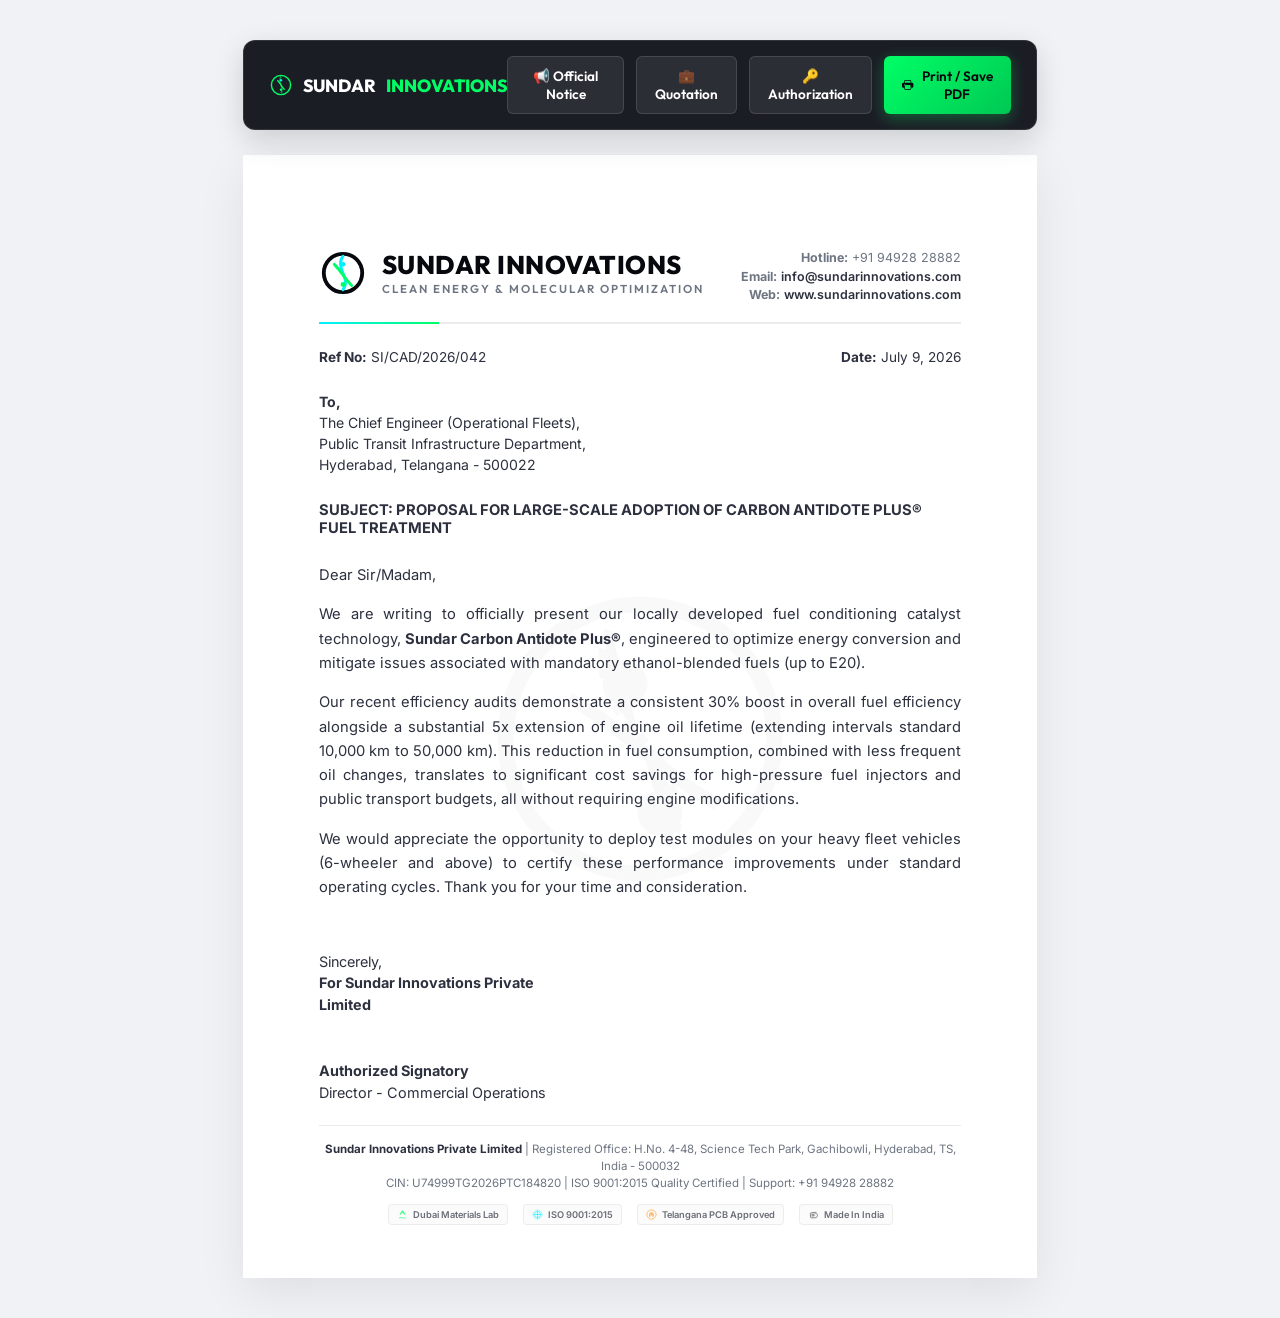
==== letterhead.html @ cf34428a "Added a professional interactive print-ready letterhead template for Sundar Innovations" ====
<!DOCTYPE html>
<html lang="en">
<head>
  <meta charset="UTF-8">
  <meta name="viewport" content="width=device-width, initial-scale=1.0">
  <title>Sundar Innovations - Official Letterhead Template</title>
  <!-- Google Fonts -->
  <link rel="preconnect" href="https://fonts.googleapis.com">
  <link rel="preconnect" href="https://fonts.gstatic.com" crossorigin>
  <link href="https://fonts.googleapis.com/css2?family=Outfit:wght@300;400;600;700;800&family=Inter:wght@300;400;500;600&display=swap" rel="stylesheet">
  
  <style>
    /* CSS Variables for Brand Alignment */
    :root {
      --brand-dark: #07080d;
      --brand-cyan: #00f0ff;
      --brand-green: #00ff66;
      --brand-orange: #ff8800;
      --text-main: #2d313f;
      --text-muted: #6e7582;
      --border-color: rgba(0, 0, 0, 0.08);
      --a4-width: 210mm;
      --a4-height: 297mm;
    }

    * {
      margin: 0;
      padding: 0;
      box-sizing: border-box;
    }

    body {
      background-color: #f0f2f5;
      font-family: 'Inter', sans-serif;
      color: var(--text-main);
      display: flex;
      flex-direction: column;
      align-items: center;
      padding: 40px 0;
      -webkit-print-color-adjust: exact;
      print-color-adjust: exact;
    }

    /* Floating Controller Bar */
    .control-bar {
      width: var(--a4-width);
      background: rgba(15, 17, 26, 0.95);
      backdrop-filter: blur(10px);
      border: 1px solid rgba(255, 255, 255, 0.1);
      border-radius: 12px;
      padding: 15px 25px;
      margin-bottom: 25px;
      display: flex;
      justify-content: space-between;
      align-items: center;
      box-shadow: 0 10px 30px rgba(0,0,0,0.15);
      z-index: 100;
    }

    .control-logo {
      display: flex;
      align-items: center;
      gap: 10px;
      font-family: 'Outfit', sans-serif;
      font-weight: 800;
      color: #fff;
      font-size: 1.1rem;
    }

    .control-logo span {
      color: var(--brand-green);
    }

    .btn-group {
      display: flex;
      gap: 12px;
    }

    .btn {
      font-family: 'Outfit', sans-serif;
      font-weight: 600;
      font-size: 0.85rem;
      padding: 10px 18px;
      border-radius: 6px;
      border: none;
      cursor: pointer;
      display: flex;
      align-items: center;
      gap: 8px;
      transition: all 0.2s ease;
    }

    .btn-primary {
      background: linear-gradient(135deg, var(--brand-green), #00c853);
      color: #07080d;
      box-shadow: 0 4px 15px rgba(0, 255, 102, 0.3);
    }

    .btn-primary:hover {
      transform: translateY(-1px);
      box-shadow: 0 6px 20px rgba(0, 255, 102, 0.45);
    }

    .btn-secondary {
      background: rgba(255, 255, 255, 0.08);
      border: 1px solid rgba(255, 255, 255, 0.12);
      color: #fff;
    }

    .btn-secondary:hover {
      background: rgba(255, 255, 255, 0.15);
    }

    /* A4 Page Container */
    .letterhead-page {
      background: #ffffff;
      width: var(--a4-width);
      height: var(--a4-height);
      padding: 25mm 20mm 20mm 20mm;
      position: relative;
      display: flex;
      flex-direction: column;
      justify-content: space-between;
      box-shadow: 0 15px 45px rgba(0,0,0,0.08);
      overflow: hidden;
    }

    /* Background Watermark */
    .watermark {
      position: absolute;
      top: 52%;
      left: 50%;
      transform: translate(-50%, -50%) rotate(-15deg);
      width: 320px;
      height: 320px;
      opacity: 0.025;
      pointer-events: none;
      z-index: 1;
    }

    /* Header Section */
    .letter-header {
      display: flex;
      justify-content: space-between;
      align-items: flex-start;
      border-bottom: 2px solid var(--border-color);
      padding-bottom: 18px;
      margin-bottom: 25px;
      position: relative;
      z-index: 2;
    }

    .brand-block {
      display: flex;
      align-items: center;
      gap: 15px;
    }

    .brand-logo-svg {
      width: 48px;
      height: 48px;
    }

    .brand-title {
      font-family: 'Outfit', sans-serif;
      display: flex;
      flex-direction: column;
    }

    .company-name {
      font-size: 1.6rem;
      font-weight: 800;
      color: var(--brand-dark);
      letter-spacing: 0.5px;
      line-height: 1.1;
    }

    .company-tagline {
      font-size: 0.72rem;
      color: var(--text-muted);
      font-weight: 600;
      letter-spacing: 2px;
      text-transform: uppercase;
      margin-top: 2px;
    }

    .contact-block {
      text-align: right;
      font-size: 0.78rem;
      line-height: 1.45;
      color: var(--text-muted);
      font-family: 'Inter', sans-serif;
    }

    .contact-block a {
      color: var(--text-main);
      text-decoration: none;
      font-weight: 600;
    }

    .contact-block a:hover {
      text-decoration: underline;
    }

    /* Decorative Colored Accent Bar in Header */
    .accent-bar {
      position: absolute;
      bottom: -2px;
      left: 0;
      width: 120px;
      height: 2px;
      background: linear-gradient(to right, var(--brand-cyan), var(--brand-green));
    }

    /* Main Letter Body Section */
    .letter-body {
      flex: 1;
      display: flex;
      flex-direction: column;
      z-index: 2;
      position: relative;
    }

    /* Meta Details Row */
    .meta-row {
      display: flex;
      justify-content: space-between;
      font-size: 0.85rem;
      color: var(--text-main);
      margin-bottom: 25px;
    }

    .meta-item {
      outline: none;
      border-bottom: 1px dashed transparent;
      transition: border-color 0.2s;
    }

    .meta-item:focus {
      border-bottom-color: var(--brand-cyan);
    }

    /* Addressee Section */
    .addressee-block {
      font-size: 0.88rem;
      line-height: 1.5;
      margin-bottom: 25px;
      outline: none;
      border-bottom: 1px dashed transparent;
    }

    .addressee-block:focus {
      border-bottom-color: var(--brand-cyan);
    }

    /* Subject line */
    .subject-block {
      font-size: 0.92rem;
      font-weight: 700;
      text-transform: uppercase;
      margin-bottom: 25px;
      outline: none;
      border-bottom: 1px dashed transparent;
    }

    .subject-block:focus {
      border-bottom-color: var(--brand-cyan);
    }

    /* Letter Main Text */
    .text-content {
      font-size: 0.92rem;
      line-height: 1.65;
      text-align: justify;
      outline: none;
      flex: 1;
      border-bottom: 1px dashed transparent;
    }

    .text-content p {
      margin-bottom: 15px;
    }

    .text-content:focus {
      border-bottom-color: var(--brand-cyan);
    }

    /* Signatory / Closing Block */
    .closing-block {
      margin-top: 35px;
      font-size: 0.9rem;
      line-height: 1.5;
      outline: none;
      width: 250px;
      border-bottom: 1px dashed transparent;
    }

    .closing-block:focus {
      border-bottom-color: var(--brand-cyan);
    }

    .signature-space {
      height: 45px;
    }

    /* Footer Section */
    .letter-footer {
      border-top: 1px solid var(--border-color);
      padding-top: 15px;
      margin-top: 20px;
      z-index: 2;
      position: relative;
    }

    .footer-address {
      text-align: center;
      font-size: 0.72rem;
      color: var(--text-muted);
      line-height: 1.5;
      margin-bottom: 12px;
    }

    .footer-address strong {
      color: var(--text-main);
    }

    /* Trust & Certified Badges in Footer */
    .footer-badges {
      display: flex;
      justify-content: center;
      gap: 15px;
      align-items: center;
      opacity: 0.7;
    }

    .badge-item {
      font-size: 0.58rem;
      border: 1px solid rgba(0, 0, 0, 0.08);
      padding: 4px 8px;
      border-radius: 4px;
      background: #fafafa;
      color: var(--text-main);
      font-weight: 600;
      display: flex;
      align-items: center;
      gap: 5px;
    }

    .badge-item svg {
      width: 11px;
      height: 11px;
    }

    /* Editable Outline Hints for User UI (Not Printed) */
    .edit-hint {
      position: absolute;
      top: -20px;
      right: 0;
      font-size: 0.65rem;
      background: var(--brand-cyan);
      color: #07080d;
      padding: 2px 6px;
      border-radius: 4px;
      font-weight: 700;
      opacity: 0;
      transition: opacity 0.2s;
      pointer-events: none;
    }
    
    [contenteditable="true"]:hover {
      background: rgba(0, 240, 255, 0.015);
      cursor: text;
    }

    /* Print styling rules */
    @media print {
      body {
        background: #fff;
        padding: 0;
      }
      .control-bar {
        display: none !important;
      }
      .letterhead-page {
        box-shadow: none !important;
        padding: 0;
        margin: 0;
        width: 100%;
        height: 100%;
      }
      [contenteditable="true"] {
        border-bottom: none !important;
      }
    }
  </style>
</head>
<body>

  <!-- Floating Controller Bar (Hidden in prints) -->
  <div class="control-bar">
    <div class="control-logo">
      <svg viewBox="0 0 100 100" class="brand-logo-svg" style="width: 24px; height: 24px; fill: none; stroke: var(--brand-green); stroke-width: 6;">
        <circle cx="50" cy="50" r="40" />
        <path d="M 50,15 C 35,40 65,60 50,85" stroke-dasharray="2 2"/>
        <path d="M 35,30 C 50,45 50,55 65,70"/>
        <circle cx="50" cy="30" r="5" fill="var(--brand-cyan)" stroke="none"/>
        <circle cx="50" cy="70" r="5" fill="var(--brand-green)" stroke="none"/>
      </svg>
      SUNDAR <span>INNOVATIONS</span>
    </div>
    
    <div class="btn-group">
      <button class="btn btn-secondary" onclick="loadTemplate('notice')">📢 Official Notice</button>
      <button class="btn btn-secondary" onclick="loadTemplate('quotation')">💼 Quotation</button>
      <button class="btn btn-secondary" onclick="loadTemplate('auth')">🔑 Authorization</button>
      <button class="btn btn-primary" onclick="window.print()">
        <svg xmlns="http://www.w3.org/2000/svg" width="16" height="16" fill="currentColor" viewBox="0 0 16 16">
          <path d="M5 1a2 2 0 0 0-2 2v2H2a2 2 0 0 0-2 2v3a2 2 0 0 0 2 2h1v1a2 2 0 0 0 2 2h6a2 2 0 0 0 2-2v-1h1a2 2 0 0 0 2-2V7a2 2 0 0 0-2-2h-1V3a2 2 0 0 0-2-2zM4 3a1 1 0 0 1 1-1h6a1 1 0 0 1 1 1v2H4zm1 5a1 1 0 1 1-2 0 1 1 0 0 1 2 0m7 1v4a1 1 0 0 1-1 1H5a1 1 0 0 1-1-1V9a1 1 0 0 1 1-1h6a1 1 0 0 1 1 1"/>
        </svg>
        Print / Save PDF
      </button>
    </div>
  </div>

  <!-- A4 Printable Sheet Page -->
  <div class="letterhead-page" id="printable-area">
    
    <!-- Large faint watermark rotated 15deg -->
    <svg viewBox="0 0 100 100" class="watermark">
      <circle cx="50" cy="50" r="42" fill="none" stroke="currentColor" stroke-width="5"/>
      <path d="M 50,15 C 32,38 68,62 50,85" stroke="currentColor" stroke-width="4" stroke-dasharray="3 3"/>
      <path d="M 32,32 C 50,50 50,58 68,76" stroke="currentColor" stroke-width="4"/>
      <circle cx="50" cy="32" r="7" fill="currentColor"/>
      <circle cx="50" cy="74" r="7" fill="currentColor"/>
    </svg>

    <!-- Header Section -->
    <div class="letter-header">
      <div class="brand-block">
        <!-- Logo Vector Abstraction -->
        <svg viewBox="0 0 100 100" class="brand-logo-svg">
          <circle cx="50" cy="50" r="40" fill="none" stroke="var(--brand-dark)" stroke-width="8"/>
          <path d="M 50,15 C 32,38 68,62 50,85" fill="none" stroke="var(--brand-cyan)" stroke-width="6" stroke-linecap="round"/>
          <path d="M 32,32 C 50,50 50,58 68,76" fill="none" stroke="var(--brand-green)" stroke-width="6" stroke-linecap="round"/>
          <circle cx="50" cy="32" r="5" fill="var(--brand-cyan)" stroke="none"/>
          <circle cx="50" cy="74" r="5" fill="var(--brand-green)" stroke="none"/>
        </svg>
        <div class="brand-title">
          <span class="company-name">SUNDAR INNOVATIONS</span>
          <span class="company-tagline">Clean Energy & Molecular Optimization</span>
        </div>
      </div>
      
      <div class="contact-block">
        <p><strong>Hotline:</strong> +91 94928 28882</p>
        <p><strong>Email:</strong> <a href="mailto:info@sundarinnovations.com">info@sundarinnovations.com</a></p>
        <p><strong>Web:</strong> <a href="https://www.sundarinnovations.com" target="_blank">www.sundarinnovations.com</a></p>
      </div>
      <div class="accent-bar"></div>
    </div>

    <!-- Letter Body (Editable text boxes) -->
    <div class="letter-body">
      
      <!-- Date & Reference metadata row -->
      <div class="meta-row">
        <div class="meta-item" contenteditable="true" id="letter-ref"><strong>Ref No:</strong> SI/CAD/2026/042</div>
        <div class="meta-item" contenteditable="true" id="letter-date"><strong>Date:</strong> July 9, 2026</div>
      </div>

      <!-- Addressee Block -->
      <div class="addressee-block" contenteditable="true" id="letter-to">
        <strong>To,</strong><br>
        The Chief Engineer (Operational Fleets),<br>
        Public Transit Infrastructure Department,<br>
        Hyderabad, Telangana - 500022
      </div>

      <!-- Subject Block -->
      <div class="subject-block" contenteditable="true" id="letter-subject">
        <strong>Subject:</strong> Proposal for large-scale adoption of Carbon Antidote Plus® fuel treatment
      </div>

      <!-- Main body text content -->
      <div class="text-content" contenteditable="true" id="letter-text">
        <p>Dear Sir/Madam,</p>
        <p>We are writing to officially present our locally developed fuel conditioning catalyst technology, <strong>Sundar Carbon Antidote Plus®</strong>, engineered to optimize energy conversion and mitigate issues associated with mandatory ethanol-blended fuels (up to E20).</p>
        <p>Our recent efficiency audits demonstrate a consistent 30% boost in overall fuel efficiency alongside a substantial 5x extension of engine oil lifetime (extending intervals standard 10,000 km to 50,000 km). This reduction in fuel consumption, combined with less frequent oil changes, translates to significant cost savings for high-pressure fuel injectors and public transport budgets, all without requiring engine modifications.</p>
        <p>We would appreciate the opportunity to deploy test modules on your heavy fleet vehicles (6-wheeler and above) to certify these performance improvements under standard operating cycles. Thank you for your time and consideration.</p>
      </div>

      <!-- Signature block -->
      <div class="closing-block" contenteditable="true" id="letter-closing">
        Sincerely,<br>
        <strong>For Sundar Innovations Private Limited</strong>
        <div class="signature-space"></div>
        <strong>Authorized Signatory</strong><br>
        Director - Commercial Operations
      </div>

    </div>

    <!-- Footer Section -->
    <div class="letter-footer">
      <div class="footer-address">
        <strong>Sundar Innovations Private Limited</strong> | Registered Office: H.No. 4-48, Science Tech Park, Gachibowli, Hyderabad, TS, India - 500032<br>
        CIN: U74999TG2026PTC184820 | ISO 9001:2015 Quality Certified | Support: +91 94928 28882
      </div>
      
      <!-- Certification Logos strip in Footer -->
      <div class="footer-badges">
        <div class="badge-item">
          <svg viewBox="0 0 100 100" style="fill: none; stroke: var(--brand-green); stroke-width: 8;">
            <path d="M 30,50 A 20,20 0 1,1 70,50 A 15,15 0 1,0 30,50 Z" fill="var(--brand-green)" opacity="0.2"/>
            <path d="M 30,50 A 20,20 0 1,1 70,50 A 15,15 0 1,0 30,50 Z"/>
            <path d="M 20,80 C 40,70 60,90 80,80"/>
            <polygon points="50,15 53,24 62,24 55,30 57,39 50,33 43,39 45,30 38,24 47,24" fill="var(--brand-green)"/>
          </svg>
          <span>Dubai Materials Lab</span>
        </div>
        <div class="badge-item">
          <svg viewBox="0 0 100 100" style="fill: none; stroke: var(--brand-cyan); stroke-width: 8;">
            <circle cx="50" cy="50" r="40" stroke-dasharray="6 4" />
            <circle cx="50" cy="50" r="28" />
            <path d="M 50,10 L 50,90 M 10,50 L 90,50" />
            <text x="50" y="55" font-family="'Outfit'" font-weight="900" font-size="16" fill="var(--brand-cyan)" text-anchor="middle" stroke="none">ISO</text>
          </svg>
          <span>ISO 9001:2015</span>
        </div>
        <div class="badge-item">
          <svg viewBox="0 0 100 100" style="fill: none; stroke: var(--brand-orange); stroke-width: 7;">
            <circle cx="50" cy="50" r="42" />
            <path d="M 32,70 L 32,50 A 18,18 0 0,1 68,50 L 68,70" />
            <path d="M 38,70 L 38,52 A 12,12 0 0,1 62,52 L 62,70" />
            <circle cx="50" cy="50" r="5" fill="var(--brand-orange)"/>
          </svg>
          <span>Telangana PCB Approved</span>
        </div>
        <div class="badge-item">
          <svg viewBox="0 0 100 100" style="fill: none; stroke: #333; stroke-width: 7;">
            <path d="M 20,40 C 30,30 45,30 55,35 C 65,30 80,35 85,50 C 90,65 80,80 65,80 L 25,80 Z" fill="rgba(0,0,0,0.05)"/>
            <circle cx="45" cy="55" r="14" stroke-dasharray="8 6" stroke-width="4" />
            <circle cx="45" cy="55" r="8" />
            <path d="M 55,35 L 60,25 M 65,38 L 75,30"/>
          </svg>
          <span>Made In India</span>
        </div>
      </div>
    </div>

  </div>

  <script>
    // Templates Database for instant switching
    const templates = {
      notice: {
        subject: "<strong>Subject:</strong> Public Notice: Availability of Authorized molecular fuel conditioners",
        to: "<strong>To,</strong><br>All Industrial Distributors, Authorized Fleet Operators, and Registered Retail partners.",
        text: "<p>This is an official notice certifying that Sundar Innovations Private Limited has officially appointed authorized distribution outlets for the supply of <strong>Sundar Carbon Antidote Plus®</strong> and <strong>Booster Dose</strong> engine treatments.</p><p>Please note that any authentic product carries our trademark logo and an anti-counterfeit QR code label. Do not purchase packages with damaged seals. You can report suspect items directly to our consumer hotline.</p>",
        closing: "Best Regards,<br><strong>Sundar Innovations Private Limited</strong><br><div class='signature-space'></div><strong>Operational Integrity Unit</strong>"
      },
      quotation: {
        subject: "<strong>Subject:</strong> Cost Quotation for Antidote Plus bulk fleet treatment modules",
        to: "<strong>To,</strong><br>Procurement & Logistics Manager,<br>Transit Heavy Transports Ltd,<br>Bengaluru, Karnataka - 560001",
        text: "<p>Dear Sir,</p><p>Following our technical alignment meeting, we are pleased to provide our commercial quotation for the bulk supply of <strong>Sundar Carbon Antidote Plus®</strong> fuel catalyst treatments:</p><p>1. <strong>Antidote Plus Bulk Treatment Pack (100L treat cap):</strong> Rs. 15,000 / Unit<br>2. <strong>Booster Dose Auxiliary Packs (Case of 24):</strong> Rs. 6,000 / Case<br>3. <strong>On-Site Technical Induction & Analysis:</strong> Complimentary</p><p>Pricing excludes local GST. Deliveries will be fulfilled within 5 working days from official Purchase Order receipt. Quoted prices remain active for 30 days.</p>",
        closing: "Sincerely,<br><strong>Commercial Sales Division</strong><br><div class='signature-space'></div><strong>Sundar Innovations Private Limited</strong>"
      },
      auth: {
        subject: "<strong>Subject:</strong> official Letter of Authorization - Fleet Emission trials",
        to: "<strong>To,</strong><br>The Director,<br>State Pollution Control Board Testing Facility,<br>Hyderabad, Telangana",
        text: "<p>This letter officially serves as authorization for our technical representatives to operate exhaust testing machinery and record data during the fleet verification trials of <strong>Sundar Carbon Antidote Plus®</strong>.</p><p>Authorized representatives: Mr. R. Krishna (Lead Analyst) and Mr. S. Srinivas (Field Engineer). They are cleared to collect pre-treatment baseline emissions and post-catalytic outcomes for submission to the PCB Board.</p>",
        closing: "Approved By,<br><strong>Sundar Innovations Private Limited</strong><br><div class='signature-space'></div><strong>Technical Director</strong><br>Research & Development Wing"
      }
    };

    function loadTemplate(key) {
      if (templates[key]) {
        document.getElementById('letter-subject').innerHTML = templates[key].subject;
        document.getElementById('letter-to').innerHTML = templates[key].to;
        document.getElementById('letter-text').innerHTML = templates[key].text;
        document.getElementById('letter-closing').innerHTML = templates[key].closing;
        
        // Update Ref No
        const randomRef = Math.floor(100 + Math.random() * 900);
        document.getElementById('letter-ref').innerHTML = `<strong>Ref No:</strong> SI/CAD/2026/${randomRef}`;
      }
    }
  </script>
</body>
</html>
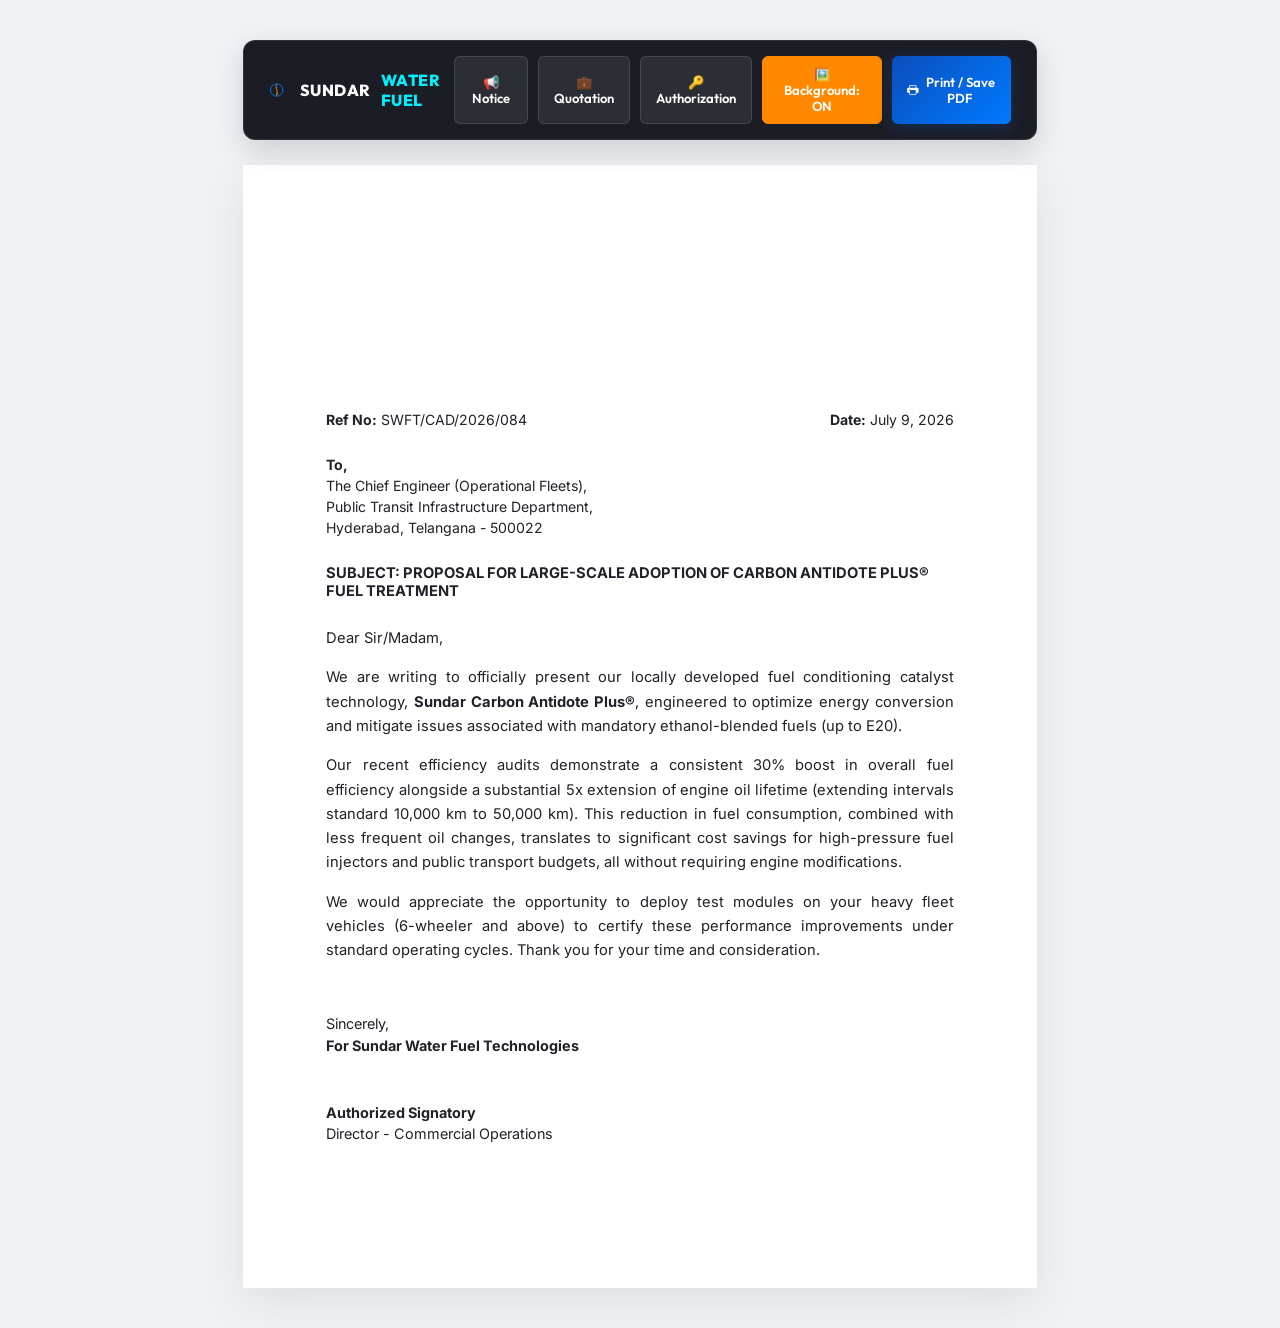
==== commit 2bd3ae0f: "Aligned corporate letterhead template background to letterhead.jpg and updated styling margins for S" ====
--- a/letterhead.html
+++ b/letterhead.html
@@ -3,20 +3,19 @@
 <head>
   <meta charset="UTF-8">
   <meta name="viewport" content="width=device-width, initial-scale=1.0">
-  <title>Sundar Innovations - Official Letterhead Template</title>
+  <title>Sundar Water Fuel Technologies - Official Letterhead Template</title>
   <!-- Google Fonts -->
   <link rel="preconnect" href="https://fonts.googleapis.com">
   <link rel="preconnect" href="https://fonts.gstatic.com" crossorigin>
   <link href="https://fonts.googleapis.com/css2?family=Outfit:wght@300;400;600;700;800&family=Inter:wght@300;400;500;600&display=swap" rel="stylesheet">
   
   <style>
-    /* CSS Variables for Brand Alignment */
+    /* CSS Variables */
     :root {
       --brand-dark: #07080d;
-      --brand-cyan: #00f0ff;
-      --brand-green: #00ff66;
-      --brand-orange: #ff8800;
-      --text-main: #2d313f;
+      --brand-blue: #0b4ebd;
+      --brand-red: #ff3b30;
+      --text-main: #1f2229;
       --text-muted: #6e7582;
       --border-color: rgba(0, 0, 0, 0.08);
       --a4-width: 210mm;
@@ -64,41 +63,42 @@
       font-family: 'Outfit', sans-serif;
       font-weight: 800;
       color: #fff;
-      font-size: 1.1rem;
+      font-size: 1rem;
+      letter-spacing: 0.5px;
     }
 
     .control-logo span {
-      color: var(--brand-green);
+      color: #00f0ff;
     }
 
     .btn-group {
       display: flex;
-      gap: 12px;
+      gap: 10px;
     }
 
     .btn {
       font-family: 'Outfit', sans-serif;
       font-weight: 600;
-      font-size: 0.85rem;
-      padding: 10px 18px;
+      font-size: 0.82rem;
+      padding: 9px 15px;
       border-radius: 6px;
       border: none;
       cursor: pointer;
       display: flex;
       align-items: center;
-      gap: 8px;
+      gap: 6px;
       transition: all 0.2s ease;
     }
 
     .btn-primary {
-      background: linear-gradient(135deg, var(--brand-green), #00c853);
-      color: #07080d;
-      box-shadow: 0 4px 15px rgba(0, 255, 102, 0.3);
+      background: linear-gradient(135deg, #0b4ebd, #007aff);
+      color: #ffffff;
+      box-shadow: 0 4px 15px rgba(11, 78, 189, 0.3);
     }
 
     .btn-primary:hover {
       transform: translateY(-1px);
-      box-shadow: 0 6px 20px rgba(0, 255, 102, 0.45);
+      box-shadow: 0 6px 20px rgba(11, 78, 189, 0.45);
     }
 
     .btn-secondary {
@@ -111,105 +111,43 @@
       background: rgba(255, 255, 255, 0.15);
     }
 
+    .btn-toggle {
+      background: rgba(255, 136, 0, 0.15);
+      border: 1px solid rgba(255, 136, 0, 0.3);
+      color: #ffaa00;
+    }
+
+    .btn-toggle:hover {
+      background: rgba(255, 136, 0, 0.25);
+    }
+
+    .btn-toggle.active {
+      background: #ff8800;
+      color: #fff;
+      border-color: #ff8800;
+    }
+
     /* A4 Page Container */
     .letterhead-page {
-      background: #ffffff;
+      background-color: #ffffff;
       width: var(--a4-width);
       height: var(--a4-height);
-      padding: 25mm 20mm 20mm 20mm;
+      padding: 65mm 22mm 45mm 22mm; /* Clear spaces for header/footer */
       position: relative;
       display: flex;
       flex-direction: column;
       justify-content: space-between;
       box-shadow: 0 15px 45px rgba(0,0,0,0.08);
       overflow: hidden;
-    }
-
-    /* Background Watermark */
-    .watermark {
-      position: absolute;
-      top: 52%;
-      left: 50%;
-      transform: translate(-50%, -50%) rotate(-15deg);
-      width: 320px;
-      height: 320px;
-      opacity: 0.025;
-      pointer-events: none;
-      z-index: 1;
-    }
-
-    /* Header Section */
-    .letter-header {
-      display: flex;
-      justify-content: space-between;
-      align-items: flex-start;
-      border-bottom: 2px solid var(--border-color);
-      padding-bottom: 18px;
-      margin-bottom: 25px;
-      position: relative;
-      z-index: 2;
-    }
-
-    .brand-block {
-      display: flex;
-      align-items: center;
-      gap: 15px;
-    }
-
-    .brand-logo-svg {
-      width: 48px;
-      height: 48px;
-    }
-
-    .brand-title {
-      font-family: 'Outfit', sans-serif;
-      display: flex;
-      flex-direction: column;
-    }
-
-    .company-name {
-      font-size: 1.6rem;
-      font-weight: 800;
-      color: var(--brand-dark);
-      letter-spacing: 0.5px;
-      line-height: 1.1;
-    }
-
-    .company-tagline {
-      font-size: 0.72rem;
-      color: var(--text-muted);
-      font-weight: 600;
-      letter-spacing: 2px;
-      text-transform: uppercase;
-      margin-top: 2px;
-    }
-
-    .contact-block {
-      text-align: right;
-      font-size: 0.78rem;
-      line-height: 1.45;
-      color: var(--text-muted);
-      font-family: 'Inter', sans-serif;
-    }
-
-    .contact-block a {
-      color: var(--text-main);
-      text-decoration: none;
-      font-weight: 600;
-    }
-
-    .contact-block a:hover {
-      text-decoration: underline;
-    }
-
-    /* Decorative Colored Accent Bar in Header */
-    .accent-bar {
-      position: absolute;
-      bottom: -2px;
-      left: 0;
-      width: 120px;
-      height: 2px;
-      background: linear-gradient(to right, var(--brand-cyan), var(--brand-green));
+      background-image: url('letterhead.jpg');
+      background-size: 100% 100%;
+      background-repeat: no-repeat;
+      transition: background-image 0.15s ease;
+    }
+
+    /* Hidden Background Option for Stationery Printing */
+    .letterhead-page.hide-stationery {
+      background-image: none !important;
     }
 
     /* Main Letter Body Section */
@@ -217,15 +155,15 @@
       flex: 1;
       display: flex;
       flex-direction: column;
-      z-index: 2;
       position: relative;
+      z-index: 5;
     }
 
     /* Meta Details Row */
     .meta-row {
       display: flex;
       justify-content: space-between;
-      font-size: 0.85rem;
+      font-size: 0.88rem;
       color: var(--text-main);
       margin-bottom: 25px;
     }
@@ -237,7 +175,7 @@
     }
 
     .meta-item:focus {
-      border-bottom-color: var(--brand-cyan);
+      border-bottom-color: var(--brand-blue);
     }
 
     /* Addressee Section */
@@ -250,7 +188,7 @@
     }
 
     .addressee-block:focus {
-      border-bottom-color: var(--brand-cyan);
+      border-bottom-color: var(--brand-blue);
     }
 
     /* Subject line */
@@ -264,7 +202,7 @@
     }
 
     .subject-block:focus {
-      border-bottom-color: var(--brand-cyan);
+      border-bottom-color: var(--brand-blue);
     }
 
     /* Letter Main Text */
@@ -282,7 +220,7 @@
     }
 
     .text-content:focus {
-      border-bottom-color: var(--brand-cyan);
+      border-bottom-color: var(--brand-blue);
     }
 
     /* Signatory / Closing Block */
@@ -291,84 +229,20 @@
       font-size: 0.9rem;
       line-height: 1.5;
       outline: none;
-      width: 250px;
+      width: 280px;
       border-bottom: 1px dashed transparent;
     }
 
     .closing-block:focus {
-      border-bottom-color: var(--brand-cyan);
+      border-bottom-color: var(--brand-blue);
     }
 
     .signature-space {
       height: 45px;
     }
-
-    /* Footer Section */
-    .letter-footer {
-      border-top: 1px solid var(--border-color);
-      padding-top: 15px;
-      margin-top: 20px;
-      z-index: 2;
-      position: relative;
-    }
-
-    .footer-address {
-      text-align: center;
-      font-size: 0.72rem;
-      color: var(--text-muted);
-      line-height: 1.5;
-      margin-bottom: 12px;
-    }
-
-    .footer-address strong {
-      color: var(--text-main);
-    }
-
-    /* Trust & Certified Badges in Footer */
-    .footer-badges {
-      display: flex;
-      justify-content: center;
-      gap: 15px;
-      align-items: center;
-      opacity: 0.7;
-    }
-
-    .badge-item {
-      font-size: 0.58rem;
-      border: 1px solid rgba(0, 0, 0, 0.08);
-      padding: 4px 8px;
-      border-radius: 4px;
-      background: #fafafa;
-      color: var(--text-main);
-      font-weight: 600;
-      display: flex;
-      align-items: center;
-      gap: 5px;
-    }
-
-    .badge-item svg {
-      width: 11px;
-      height: 11px;
-    }
-
-    /* Editable Outline Hints for User UI (Not Printed) */
-    .edit-hint {
-      position: absolute;
-      top: -20px;
-      right: 0;
-      font-size: 0.65rem;
-      background: var(--brand-cyan);
-      color: #07080d;
-      padding: 2px 6px;
-      border-radius: 4px;
-      font-weight: 700;
-      opacity: 0;
-      transition: opacity 0.2s;
-      pointer-events: none;
-    }
     
     [contenteditable="true"]:hover {
-      background: rgba(0, 240, 255, 0.015);
+      background: rgba(11, 78, 189, 0.015);
       cursor: text;
     }
 
@@ -383,13 +257,17 @@
       }
       .letterhead-page {
         box-shadow: none !important;
-        padding: 0;
+        padding: 65mm 22mm 45mm 22mm !important;
         margin: 0;
-        width: 100%;
-        height: 100%;
+        width: var(--a4-width) !important;
+        height: var(--a4-height) !important;
+      }
+      .letterhead-page.hide-stationery {
+        background-image: none !important;
       }
       [contenteditable="true"] {
         border-bottom: none !important;
+        background: transparent !important;
       }
     }
   </style>
@@ -399,20 +277,20 @@
   <!-- Floating Controller Bar (Hidden in prints) -->
   <div class="control-bar">
     <div class="control-logo">
-      <svg viewBox="0 0 100 100" class="brand-logo-svg" style="width: 24px; height: 24px; fill: none; stroke: var(--brand-green); stroke-width: 6;">
-        <circle cx="50" cy="50" r="40" />
-        <path d="M 50,15 C 35,40 65,60 50,85" stroke-dasharray="2 2"/>
-        <path d="M 35,30 C 50,45 50,55 65,70"/>
-        <circle cx="50" cy="30" r="5" fill="var(--brand-cyan)" stroke="none"/>
-        <circle cx="50" cy="70" r="5" fill="var(--brand-green)" stroke="none"/>
+      <svg viewBox="0 0 100 100" style="width: 22px; height: 22px; fill: none; stroke: #ff8800; stroke-width: 6; margin-right: 5px;">
+        <circle cx="50" cy="50" r="40" stroke="#007aff"/>
+        <path d="M 50,15 C 32,38 68,62 50,85" stroke="#ff8800" stroke-linecap="round"/>
+        <circle cx="50" cy="32" r="5" fill="#007aff" stroke="none"/>
+        <circle cx="50" cy="74" r="5" fill="#ff8800" stroke="none"/>
       </svg>
-      SUNDAR <span>INNOVATIONS</span>
+      SUNDAR <span>WATER FUEL</span>
     </div>
     
     <div class="btn-group">
-      <button class="btn btn-secondary" onclick="loadTemplate('notice')">📢 Official Notice</button>
+      <button class="btn btn-secondary" onclick="loadTemplate('notice')">📢 Notice</button>
       <button class="btn btn-secondary" onclick="loadTemplate('quotation')">💼 Quotation</button>
       <button class="btn btn-secondary" onclick="loadTemplate('auth')">🔑 Authorization</button>
+      <button class="btn btn-toggle active" id="btn-bg-toggle" onclick="toggleBackground()">🖼️ Background: ON</button>
       <button class="btn btn-primary" onclick="window.print()">
         <svg xmlns="http://www.w3.org/2000/svg" width="16" height="16" fill="currentColor" viewBox="0 0 16 16">
           <path d="M5 1a2 2 0 0 0-2 2v2H2a2 2 0 0 0-2 2v3a2 2 0 0 0 2 2h1v1a2 2 0 0 0 2 2h6a2 2 0 0 0 2-2v-1h1a2 2 0 0 0 2-2V7a2 2 0 0 0-2-2h-1V3a2 2 0 0 0-2-2zM4 3a1 1 0 0 1 1-1h6a1 1 0 0 1 1 1v2H4zm1 5a1 1 0 1 1-2 0 1 1 0 0 1 2 0m7 1v4a1 1 0 0 1-1 1H5a1 1 0 0 1-1-1V9a1 1 0 0 1 1-1h6a1 1 0 0 1 1 1"/>
@@ -425,46 +303,12 @@
   <!-- A4 Printable Sheet Page -->
   <div class="letterhead-page" id="printable-area">
     
-    <!-- Large faint watermark rotated 15deg -->
-    <svg viewBox="0 0 100 100" class="watermark">
-      <circle cx="50" cy="50" r="42" fill="none" stroke="currentColor" stroke-width="5"/>
-      <path d="M 50,15 C 32,38 68,62 50,85" stroke="currentColor" stroke-width="4" stroke-dasharray="3 3"/>
-      <path d="M 32,32 C 50,50 50,58 68,76" stroke="currentColor" stroke-width="4"/>
-      <circle cx="50" cy="32" r="7" fill="currentColor"/>
-      <circle cx="50" cy="74" r="7" fill="currentColor"/>
-    </svg>
-
-    <!-- Header Section -->
-    <div class="letter-header">
-      <div class="brand-block">
-        <!-- Logo Vector Abstraction -->
-        <svg viewBox="0 0 100 100" class="brand-logo-svg">
-          <circle cx="50" cy="50" r="40" fill="none" stroke="var(--brand-dark)" stroke-width="8"/>
-          <path d="M 50,15 C 32,38 68,62 50,85" fill="none" stroke="var(--brand-cyan)" stroke-width="6" stroke-linecap="round"/>
-          <path d="M 32,32 C 50,50 50,58 68,76" fill="none" stroke="var(--brand-green)" stroke-width="6" stroke-linecap="round"/>
-          <circle cx="50" cy="32" r="5" fill="var(--brand-cyan)" stroke="none"/>
-          <circle cx="50" cy="74" r="5" fill="var(--brand-green)" stroke="none"/>
-        </svg>
-        <div class="brand-title">
-          <span class="company-name">SUNDAR INNOVATIONS</span>
-          <span class="company-tagline">Clean Energy & Molecular Optimization</span>
-        </div>
-      </div>
-      
-      <div class="contact-block">
-        <p><strong>Hotline:</strong> +91 94928 28882</p>
-        <p><strong>Email:</strong> <a href="mailto:info@sundarinnovations.com">info@sundarinnovations.com</a></p>
-        <p><strong>Web:</strong> <a href="https://www.sundarinnovations.com" target="_blank">www.sundarinnovations.com</a></p>
-      </div>
-      <div class="accent-bar"></div>
-    </div>
-
     <!-- Letter Body (Editable text boxes) -->
     <div class="letter-body">
       
       <!-- Date & Reference metadata row -->
       <div class="meta-row">
-        <div class="meta-item" contenteditable="true" id="letter-ref"><strong>Ref No:</strong> SI/CAD/2026/042</div>
+        <div class="meta-item" contenteditable="true" id="letter-ref"><strong>Ref No:</strong> SWFT/CAD/2026/084</div>
         <div class="meta-item" contenteditable="true" id="letter-date"><strong>Date:</strong> July 9, 2026</div>
       </div>
 
@@ -492,7 +336,7 @@
       <!-- Signature block -->
       <div class="closing-block" contenteditable="true" id="letter-closing">
         Sincerely,<br>
-        <strong>For Sundar Innovations Private Limited</strong>
+        <strong>For Sundar Water Fuel Technologies</strong>
         <div class="signature-space"></div>
         <strong>Authorized Signatory</strong><br>
         Director - Commercial Operations
@@ -500,76 +344,46 @@
 
     </div>
 
-    <!-- Footer Section -->
-    <div class="letter-footer">
-      <div class="footer-address">
-        <strong>Sundar Innovations Private Limited</strong> | Registered Office: H.No. 4-48, Science Tech Park, Gachibowli, Hyderabad, TS, India - 500032<br>
-        CIN: U74999TG2026PTC184820 | ISO 9001:2015 Quality Certified | Support: +91 94928 28882
-      </div>
+  </div>
+
+  <script>
+    // Toggle Background Display for Stationery vs PDF printing
+    let showBackground = true;
+    function toggleBackground() {
+      showBackground = !showBackground;
+      const page = document.getElementById('printable-area');
+      const btn = document.getElementById('btn-bg-toggle');
       
-      <!-- Certification Logos strip in Footer -->
-      <div class="footer-badges">
-        <div class="badge-item">
-          <svg viewBox="0 0 100 100" style="fill: none; stroke: var(--brand-green); stroke-width: 8;">
-            <path d="M 30,50 A 20,20 0 1,1 70,50 A 15,15 0 1,0 30,50 Z" fill="var(--brand-green)" opacity="0.2"/>
-            <path d="M 30,50 A 20,20 0 1,1 70,50 A 15,15 0 1,0 30,50 Z"/>
-            <path d="M 20,80 C 40,70 60,90 80,80"/>
-            <polygon points="50,15 53,24 62,24 55,30 57,39 50,33 43,39 45,30 38,24 47,24" fill="var(--brand-green)"/>
-          </svg>
-          <span>Dubai Materials Lab</span>
-        </div>
-        <div class="badge-item">
-          <svg viewBox="0 0 100 100" style="fill: none; stroke: var(--brand-cyan); stroke-width: 8;">
-            <circle cx="50" cy="50" r="40" stroke-dasharray="6 4" />
-            <circle cx="50" cy="50" r="28" />
-            <path d="M 50,10 L 50,90 M 10,50 L 90,50" />
-            <text x="50" y="55" font-family="'Outfit'" font-weight="900" font-size="16" fill="var(--brand-cyan)" text-anchor="middle" stroke="none">ISO</text>
-          </svg>
-          <span>ISO 9001:2015</span>
-        </div>
-        <div class="badge-item">
-          <svg viewBox="0 0 100 100" style="fill: none; stroke: var(--brand-orange); stroke-width: 7;">
-            <circle cx="50" cy="50" r="42" />
-            <path d="M 32,70 L 32,50 A 18,18 0 0,1 68,50 L 68,70" />
-            <path d="M 38,70 L 38,52 A 12,12 0 0,1 62,52 L 62,70" />
-            <circle cx="50" cy="50" r="5" fill="var(--brand-orange)"/>
-          </svg>
-          <span>Telangana PCB Approved</span>
-        </div>
-        <div class="badge-item">
-          <svg viewBox="0 0 100 100" style="fill: none; stroke: #333; stroke-width: 7;">
-            <path d="M 20,40 C 30,30 45,30 55,35 C 65,30 80,35 85,50 C 90,65 80,80 65,80 L 25,80 Z" fill="rgba(0,0,0,0.05)"/>
-            <circle cx="45" cy="55" r="14" stroke-dasharray="8 6" stroke-width="4" />
-            <circle cx="45" cy="55" r="8" />
-            <path d="M 55,35 L 60,25 M 65,38 L 75,30"/>
-          </svg>
-          <span>Made In India</span>
-        </div>
-      </div>
-    </div>
-
-  </div>
-
-  <script>
+      if (showBackground) {
+        page.classList.remove('hide-stationery');
+        btn.classList.add('active');
+        btn.innerText = "🖼️ Background: ON";
+      } else {
+        page.classList.add('hide-stationery');
+        btn.classList.remove('active');
+        btn.innerText = "🖼️ Background: OFF";
+      }
+    }
+
     // Templates Database for instant switching
     const templates = {
       notice: {
         subject: "<strong>Subject:</strong> Public Notice: Availability of Authorized molecular fuel conditioners",
         to: "<strong>To,</strong><br>All Industrial Distributors, Authorized Fleet Operators, and Registered Retail partners.",
-        text: "<p>This is an official notice certifying that Sundar Innovations Private Limited has officially appointed authorized distribution outlets for the supply of <strong>Sundar Carbon Antidote Plus®</strong> and <strong>Booster Dose</strong> engine treatments.</p><p>Please note that any authentic product carries our trademark logo and an anti-counterfeit QR code label. Do not purchase packages with damaged seals. You can report suspect items directly to our consumer hotline.</p>",
-        closing: "Best Regards,<br><strong>Sundar Innovations Private Limited</strong><br><div class='signature-space'></div><strong>Operational Integrity Unit</strong>"
+        text: "<p>This is an official notice certifying that Sundar Water Fuel Technologies has officially appointed authorized distribution outlets for the supply of <strong>Sundar Carbon Antidote Plus®</strong> and <strong>Booster Dose</strong> engine treatments.</p><p>Please note that any authentic product carries our trademark logo and an anti-counterfeit QR code label. Do not purchase packages with damaged seals. You can report suspect items directly to our consumer helpline.</p>",
+        closing: "Best Regards,<br><strong>Sundar Water Fuel Technologies</strong><br><div class='signature-space'></div><strong>Operational Integrity Unit</strong>"
       },
       quotation: {
         subject: "<strong>Subject:</strong> Cost Quotation for Antidote Plus bulk fleet treatment modules",
         to: "<strong>To,</strong><br>Procurement & Logistics Manager,<br>Transit Heavy Transports Ltd,<br>Bengaluru, Karnataka - 560001",
         text: "<p>Dear Sir,</p><p>Following our technical alignment meeting, we are pleased to provide our commercial quotation for the bulk supply of <strong>Sundar Carbon Antidote Plus®</strong> fuel catalyst treatments:</p><p>1. <strong>Antidote Plus Bulk Treatment Pack (100L treat cap):</strong> Rs. 15,000 / Unit<br>2. <strong>Booster Dose Auxiliary Packs (Case of 24):</strong> Rs. 6,000 / Case<br>3. <strong>On-Site Technical Induction & Analysis:</strong> Complimentary</p><p>Pricing excludes local GST. Deliveries will be fulfilled within 5 working days from official Purchase Order receipt. Quoted prices remain active for 30 days.</p>",
-        closing: "Sincerely,<br><strong>Commercial Sales Division</strong><br><div class='signature-space'></div><strong>Sundar Innovations Private Limited</strong>"
+        closing: "Sincerely,<br><strong>Commercial Sales Division</strong><br><div class='signature-space'></div><strong>Sundar Water Fuel Technologies</strong>"
       },
       auth: {
         subject: "<strong>Subject:</strong> official Letter of Authorization - Fleet Emission trials",
         to: "<strong>To,</strong><br>The Director,<br>State Pollution Control Board Testing Facility,<br>Hyderabad, Telangana",
         text: "<p>This letter officially serves as authorization for our technical representatives to operate exhaust testing machinery and record data during the fleet verification trials of <strong>Sundar Carbon Antidote Plus®</strong>.</p><p>Authorized representatives: Mr. R. Krishna (Lead Analyst) and Mr. S. Srinivas (Field Engineer). They are cleared to collect pre-treatment baseline emissions and post-catalytic outcomes for submission to the PCB Board.</p>",
-        closing: "Approved By,<br><strong>Sundar Innovations Private Limited</strong><br><div class='signature-space'></div><strong>Technical Director</strong><br>Research & Development Wing"
+        closing: "Approved By,<br><strong>Sundar Water Fuel Technologies</strong><br><div class='signature-space'></div><strong>Technical Director</strong><br>Research & Development Wing"
       }
     };
 
@@ -582,7 +396,7 @@
         
         // Update Ref No
         const randomRef = Math.floor(100 + Math.random() * 900);
-        document.getElementById('letter-ref').innerHTML = `<strong>Ref No:</strong> SI/CAD/2026/${randomRef}`;
+        document.getElementById('letter-ref').innerHTML = `<strong>Ref No:</strong> SWFT/CAD/2026/${randomRef}`;
       }
     }
   </script>
